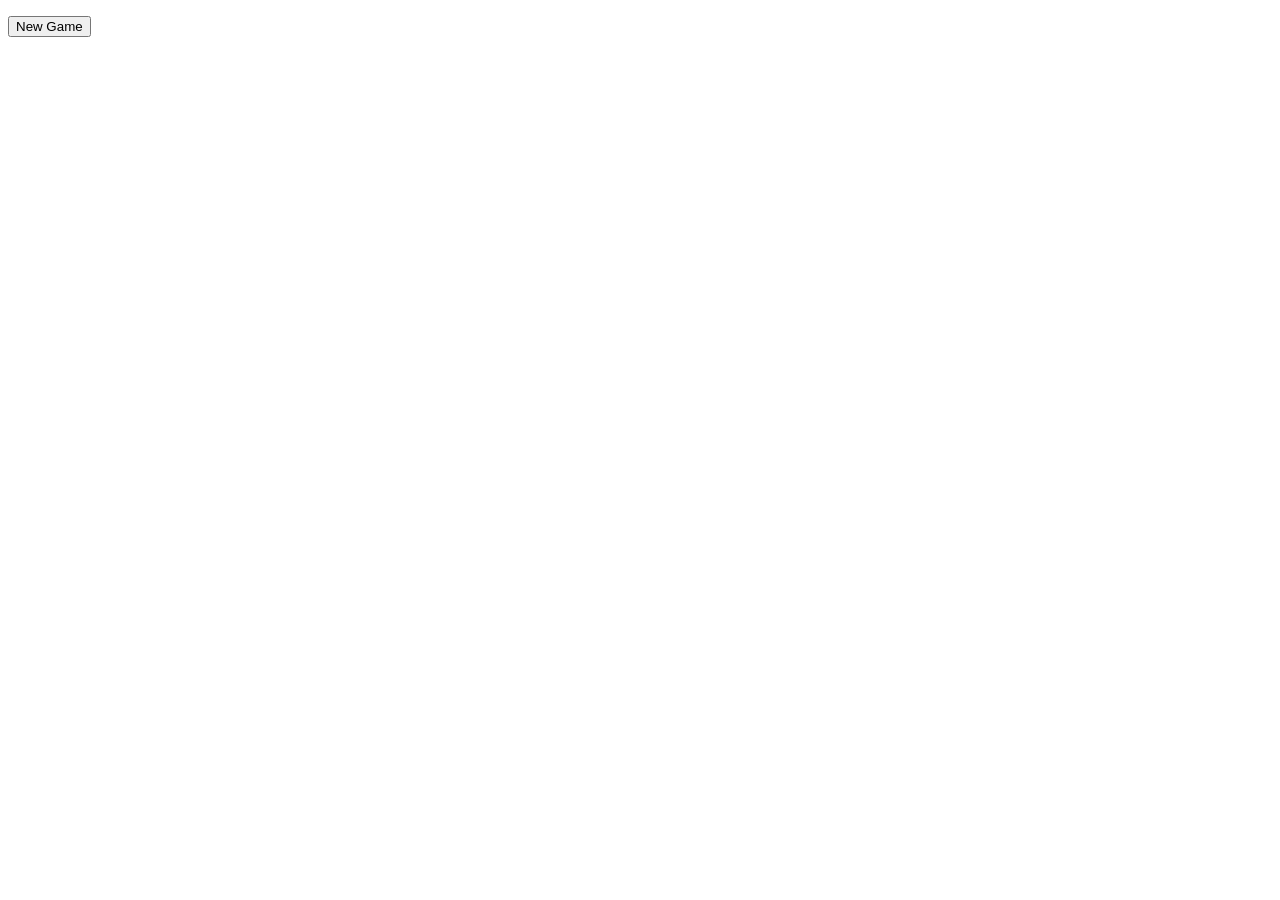
==== index.html @ b5b7f60e "Directory change of index file" ====
<!DOCTYPE html>
<html lang="en">
  <head>
    <meta charset="UTF-8" />
    <meta name="viewport" content="width=<device-width>, initial-scale=1.0" />
    <title>Document</title>
  </head>
  <body>
    <div class="wrapper">
      <p class="game-info"></p>

      <div class="tic-tac-toe">
        <div class="box"></div>
        <div class="box"></div>
        <div class="box"></div>
        <div class="box"></div>
        <div class="box"></div>
        <div class="box"></div>
        <div class="box"></div>
        <div class="box"></div>
        <div class="box"></div>
      </div>
      <button class="btn">New Game</button>
    </div>
  </body>
</html>
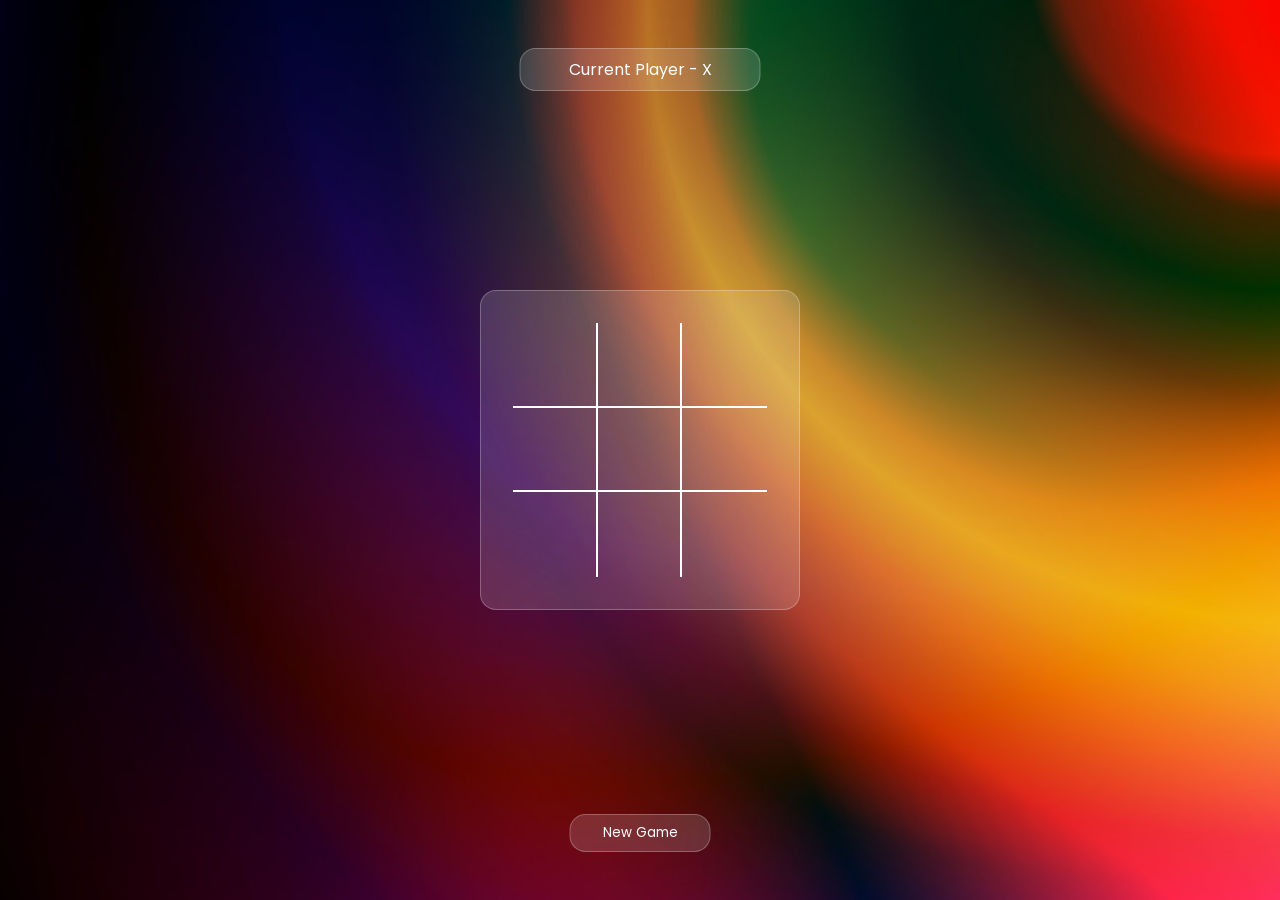
==== commit d93d5e33: "Styling Done" ====
--- a/index.html
+++ b/index.html
@@ -4,23 +4,31 @@
     <meta charset="UTF-8" />
     <meta name="viewport" content="width=<device-width>, initial-scale=1.0" />
     <title>Document</title>
+    <link rel="preconnect" href="https://fonts.googleapis.com" />
+    <link rel="preconnect" href="https://fonts.gstatic.com" crossorigin />
+    <link
+      href="https://fonts.googleapis.com/css2?family=Poppins:wght@300&display=swap"
+      rel="stylesheet"
+    />
+    <link rel="stylesheet" href="styles.css" />
   </head>
   <body>
     <div class="wrapper">
-      <p class="game-info"></p>
+      <p class="game-info">Current Player - X</p>
 
       <div class="tic-tac-toe">
-        <div class="box"></div>
-        <div class="box"></div>
-        <div class="box"></div>
-        <div class="box"></div>
-        <div class="box"></div>
-        <div class="box"></div>
-        <div class="box"></div>
-        <div class="box"></div>
-        <div class="box"></div>
+        <div class="box box1"></div>
+        <div class="box box2"></div>
+        <div class="box box3"></div>
+        <div class="box box4"></div>
+        <div class="box box5"></div>
+        <div class="box box6"></div>
+        <div class="box box7"></div>
+        <div class="box box8"></div>
+        <div class="box box9"></div>
       </div>
       <button class="btn">New Game</button>
     </div>
+    <script src="index.js"></script>
   </body>
 </html>
--- a/styles.css
+++ b/styles.css
@@ -0,0 +1,88 @@
+*,*::before,*::after {
+    box-sizing: border-box;
+    margin: 0;
+    padding: 0;
+    font-family: 'Poppins','sans-serif';
+}
+.wrapper{
+    width: 100vw;
+    height: 100vh;
+    background-image: url(./assets/gradient-bg.jpg);
+    background-size: cover;
+    background-position: center;
+    display: grid;
+    place-items: center;
+}
+
+.game-info{
+    color: white;
+    position: absolute;
+    top: 3rem;
+    left: 50%;
+    transform: translateX(-50%);
+    background-color: rgba(255, 255, 255, 0.15);
+    border-radius: 1rem;
+    border: 1px solid rgba(255, 255, 255, 0.25);
+    padding: 0.5rem 3rem;
+    text-align: center;
+}
+
+.tic-tac-toe{
+    width: 90%;
+    max-width: 20rem;
+    background-color: rgba(255, 255, 255, 0.15);
+    border-radius: 1rem;
+    border: 1px solid rgba(255, 255, 255, 0.25);
+    padding: 2rem;
+    display: grid;
+    grid-template-columns: repeat(3,1fr);
+    aspect-ratio: 1/1;
+
+}
+
+.box{
+    position: relative;
+    width: 100%;
+    aspect-ratio: 1/1;
+    cursor: pointer;
+    font-size: 3rem;
+    color: white;
+    display: flex;
+    justify-content:center;
+    align-items: center;
+}
+
+.box1, .box2, .box4, .box5{
+    border-right:2px solid white;
+    border-bottom:2px solid white;
+}
+
+.box3, .box6{
+    border-bottom: 2px solid white;
+}
+
+.box7, .box8{
+    border-right:2px solid white;
+}
+
+.btn{
+    color: white;
+    position: absolute;
+    bottom: 3rem;
+    left:50%;
+    transform: translateX(-50%);
+    background-color: rgba(255, 255, 255, 0.15);
+    border-radius: 1rem;
+    border: 1px solid rgba(255, 255, 255, 0.25);
+    padding: 0.5rem 2rem;
+    cursor: pointer;
+    /* display: none; */
+}
+
+.btn.active{
+    display: flex;
+}
+
+.win{
+    background-color: rgba(0,255,0,0.3);
+}
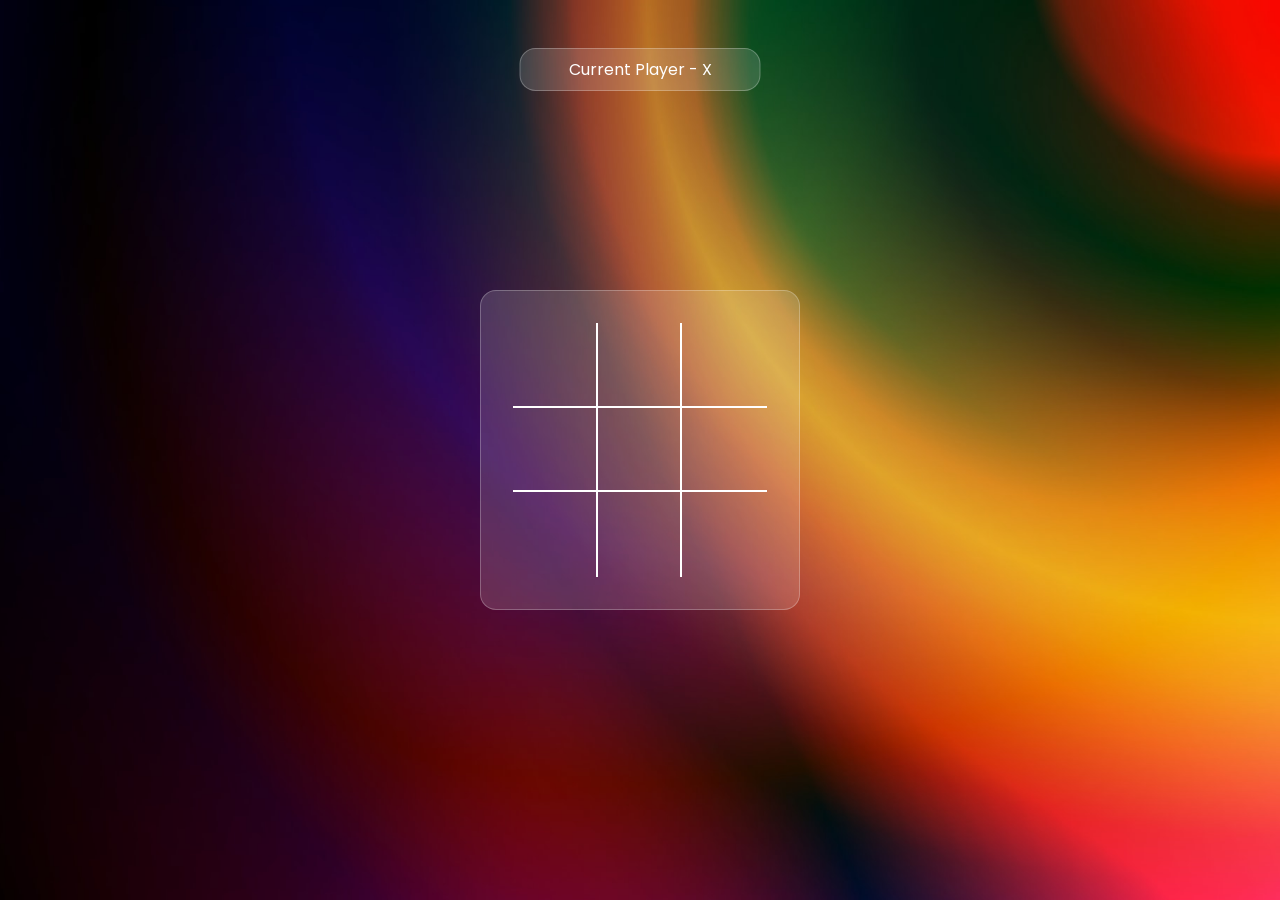
==== commit eb0b8535: "Logical Part Completed" ====
--- a/index.html
+++ b/index.html
@@ -14,7 +14,7 @@
   </head>
   <body>
     <div class="wrapper">
-      <p class="game-info">Current Player - X</p>
+      <p class="game-info"></p>
 
       <div class="tic-tac-toe">
         <div class="box box1"></div>
--- a/styles.css
+++ b/styles.css
@@ -76,7 +76,7 @@
     border: 1px solid rgba(255, 255, 255, 0.25);
     padding: 0.5rem 2rem;
     cursor: pointer;
-    /* display: none; */
+    display: none;
 }
 
 .btn.active{
